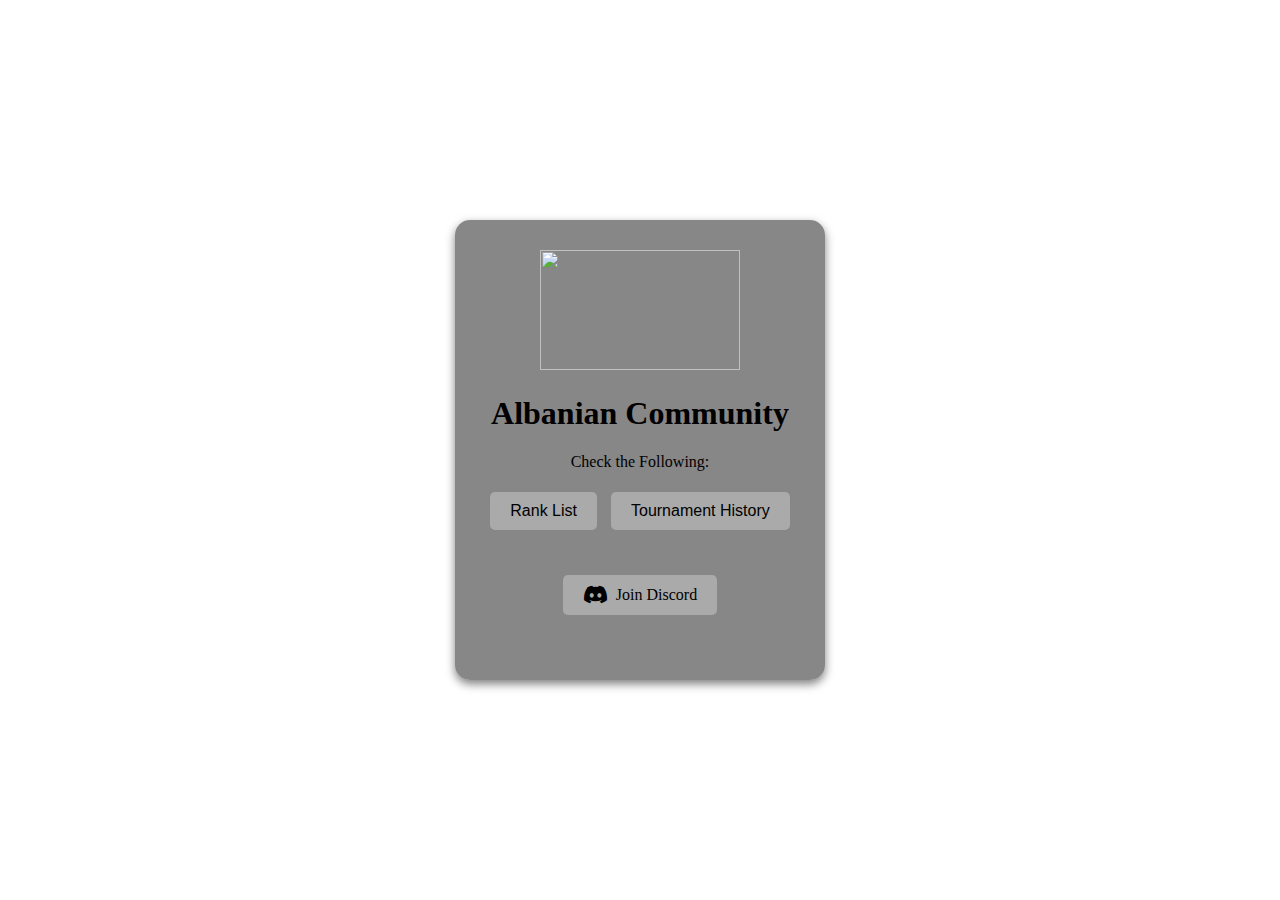
==== index.html @ 5568bb65 "Update index.html" ====
<!DOCTYPE html>
<html lang="en">
<head>
    <meta charset="UTF-8">
    <meta name="viewport" content="width=device-width, initial-scale=1.0">
    <title>Albanian Community</title>
    <link href="https://cdnjs.cloudflare.com/ajax/libs/font-awesome/6.0.0-beta3/css/all.min.css" rel="stylesheet">
    <style>
        body {
            margin: 0;
            height: 100vh;
            display: flex;
            justify-content: center;
            align-items: center;
            background: url('https://wallpapers.com/images/hd/cool-dark-desktop-wallpaper-et4fuqbdktu718tf.jpg') no-repeat center center fixed;
            background-size: cover;
            font-family: 'Press Start 2P';
        }

        .container {
            text-align: center;
            background-color: rgba(85, 84, 84, 0.7);
            padding: 30px 30px 60px; /* Extra padding at the bottom */
            border-radius: 15px;
            box-shadow: 0 4px 10px rgba(0, 0, 0, 0.5);
        }

        .box {
            margin: 20px 0;
        }

        button, .icon {
            background-color: #aaaaaa;
            color: rgb(0, 0, 0);
            border: none;
            border-radius: 5px;
            padding: 10px 20px;
            cursor: pointer;
            font-size: 16px;
            margin: 5px;
            transition: background-color 0.3s, transform 0.3s ease;
            display: inline-flex;
            align-items: center;
            justify-content: center;
            text-decoration: none;
        }

        button:hover, .icon:hover {
            background-color: #fcf9f9;
        }

        .icon {
            margin-top: 20px; /* Add spacing below the regular buttons */
        }

        .icon i {
            font-size: 20px;
            margin-right: 8px; /* Adds space between the icon and text */
        }

        /* Modal styles */
        .modal {
            display: none;
            position: fixed;
            top: 0;
            left: 0;
            width: 100%;
            height: 100%;
            background-color: rgba(0, 0, 0, 0.8);
            justify-content: center;
            align-items: center;
            z-index: 1000;
        }

        .modal img {
            max-width: 90%;
            max-height: 90%;
            border-radius: 10px;
            box-shadow: 0 4px 10px rgba(0, 0, 0, 0.5);
        }

        .modal .close {
            position: absolute;
            top: 20px;
            right: 30px;
            font-size: 30px;
            color: white;
            cursor: pointer;
        }
    </style>
</head>
<body>
    <div class="container">
        <img src="https://files.oaiusercontent.com/file-2ACiqH8Jg3gW6CGgxkFLKj?se=2024-11-25T18%3A52%3A52Z&sp=r&sv=2024-08-04&sr=b&rscc=max-age%3D604800%2C%20immutable%2C%20private&rscd=attachment%3B%20filename%3Df04cb58f-5235-46dd-b46e-93daaf718299.webp&sig=EOwrSNS%2BCh%2BJpvbWW8V3gw6wv274hEEzmlAypbE9lac%3D" 
        style="width:200px; height: 120px; cursor: pointer;" onclick="showModal()">
        <h1>Albanian Community</h1>
        <div class="box">
            <p>Check the Following:</p>
            <button onclick="Single()">Rank List</button>
            <button onclick="Double()">Tournament History</button>
        </div>

        <!-- Discord Button -->
        <a href="https://discord.gg/bN3XHBEU" class="icon" target="_blank">
            <i class="fab fa-discord"></i> Join Discord
        </a>
    </div>

    <!-- Modal -->
    <div class="modal" id="imageModal">
        <span class="close" onclick="hideModal()">&times;</span>
        <img src="https://files.oaiusercontent.com/file-2ACiqH8Jg3gW6CGgxkFLKj?se=2024-11-25T18%3A52%3A52Z&sp=r&sv=2024-08-04&sr=b&rscc=max-age%3D604800%2C%20immutable%2C%20private&rscd=attachment%3B%20filename%3Df04cb58f-5235-46dd-b46e-93daaf718299.webp&sig=EOwrSNS%2BCh%2BJpvbWW8V3gw6wv274hEEzmlAypbE9lac%3D">
    </div>

    <script>
        function showModal() {
            document.getElementById('imageModal').style.display = 'flex';
        }

        function hideModal() {
            document.getElementById('imageModal').style.display = 'none';
        }

        function Single(){
            window.location.href = "RankList.html";
        }

        function Double(){
            window.location.href = "tournament_history.html";
        }
    </script>
</body>
</html>
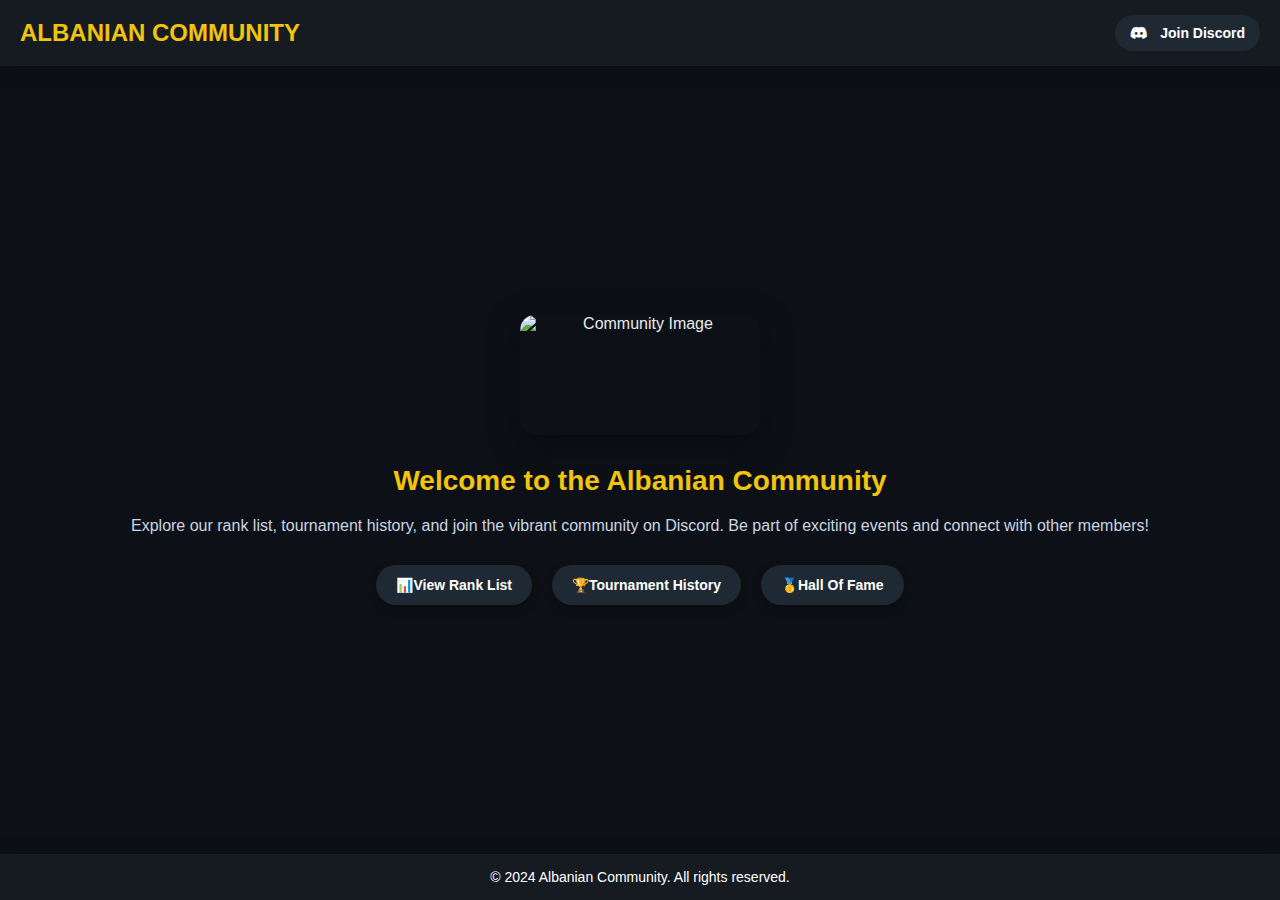
==== commit 9a4610ea: "Add files via upload" ====
--- a/index.html
+++ b/index.html
@@ -6,127 +6,190 @@
     <title>Albanian Community</title>
     <link href="https://cdnjs.cloudflare.com/ajax/libs/font-awesome/6.0.0-beta3/css/all.min.css" rel="stylesheet">
     <style>
-        body {
+        /* General Reset */
+        * {
             margin: 0;
-            height: 100vh;
-            display: flex;
-            justify-content: center;
-            align-items: center;
-            background: url('https://wallpapers.com/images/hd/cool-dark-desktop-wallpaper-et4fuqbdktu718tf.jpg') no-repeat center center fixed;
-            background-size: cover;
-            font-family: 'Press Start 2P';
+            padding: 0;
+            box-sizing: border-box;
         }
 
-        .container {
-            text-align: center;
-            background-color: rgba(85, 84, 84, 0.7);
-            padding: 30px 30px 60px; /* Extra padding at the bottom */
-            border-radius: 15px;
-            box-shadow: 0 4px 10px rgba(0, 0, 0, 0.5);
+        body {
+            font-family: 'Arial', sans-serif;
+            display: flex;
+            flex-direction: column;
+            min-height: 100vh;
+            background: #0d1117; /* Dark blue/black */
+            color: #eaeaea;
         }
 
-        .box {
-            margin: 20px 0;
+        /* Header Styling */
+        header {
+            display: flex;
+            justify-content: space-between;
+            align-items: center;
+            padding: 15px 20px;
+            background: #161b22; /* Very dark blue */
+            color: white;
+            box-shadow: 0 4px 15px rgba(0, 0, 0, 0.3);
         }
 
-        button, .icon {
-            background-color: #aaaaaa;
-            color: rgb(0, 0, 0);
-            border: none;
-            border-radius: 5px;
-            padding: 10px 20px;
-            cursor: pointer;
-            font-size: 16px;
-            margin: 5px;
-            transition: background-color 0.3s, transform 0.3s ease;
-            display: inline-flex;
+        header h1 {
+            font-size: 24px;
+            text-transform: uppercase;
+            color: #f1c40f; /* Yellow */
+        }
+
+        header nav {
+            display: flex;
+            gap: 15px;
+        }
+
+        nav a {
+            text-decoration: none;
+            color: white;
+            background: #1f2933; /* Slightly lighter dark blue */
+            padding: 10px 15px;
+            border-radius: 20px;
+            font-size: 14px;
+            font-weight: bold;
+            transition: all 0.3s ease;
+        }
+
+        nav a:hover {
+            background: #f1c40f; /* Yellow on hover */
+            color: #161b22;
+        }
+
+        nav a i {
+            margin-right: 8px;
+        }
+
+        /* Main Section Styling */
+        main {
+            display: flex;
+            flex-direction: column;
             align-items: center;
             justify-content: center;
-            text-decoration: none;
+            flex-grow: 1;
+            padding: 20px;
+            text-align: center;
         }
 
-        button:hover, .icon:hover {
-            background-color: #fcf9f9;
+        main img {
+            max-width: 80%;
+            height: auto;
+            border-radius: 15px;
+            box-shadow: 0 8px 30px rgba(0, 0, 0, 0.5);
+            margin-bottom: 30px;
         }
 
-        .icon {
-            margin-top: 20px; /* Add spacing below the regular buttons */
+        main h2 {
+            font-size: 28px;
+            margin-bottom: 15px;
+            color: #f1c40f; /* Yellow */
         }
 
-        .icon i {
-            font-size: 20px;
-            margin-right: 8px; /* Adds space between the icon and text */
+        main p {
+            font-size: 16px;
+            margin-bottom: 25px;
+            line-height: 1.8;
+            color: #cbd5e1; /* Soft gray text */
         }
 
-        /* Modal styles */
-        .modal {
-            display: none;
-            position: fixed;
-            top: 0;
-            left: 0;
-            width: 100%;
-            height: 100%;
-            background-color: rgba(0, 0, 0, 0.8);
-            justify-content: center;
-            align-items: center;
-            z-index: 1000;
+        main .cta-buttons {
+            display: flex;
+            gap: 20px;
         }
 
-        .modal img {
-            max-width: 90%;
-            max-height: 90%;
-            border-radius: 10px;
-            box-shadow: 0 4px 10px rgba(0, 0, 0, 0.5);
+        main .cta-buttons button {
+            padding: 12px 20px;
+            font-size: 14px;
+            font-weight: bold;
+            background: #1f2933; /* Button dark blue */
+            color: white;
+            border: none;
+            border-radius: 20px;
+            cursor: pointer;
+            box-shadow: 0 4px 10px rgba(0, 0, 0, 0.3);
+            transition: all 0.3s ease;
         }
 
-        .modal .close {
-            position: absolute;
-            top: 20px;
-            right: 30px;
-            font-size: 30px;
+        main .cta-buttons button:hover {
+            background: #f1c40f; /* Yellow on hover */
+            color: #161b22;
+        }
+
+        /* Footer Section */
+        footer {
+            text-align: center;
+            padding: 15px;
+            background: #161b22;
             color: white;
-            cursor: pointer;
+            font-size: 14px;
+            box-shadow: 0 -4px 15px rgba(0, 0, 0, 0.3);
+        }
+
+        /* Responsive Design */
+        @media (max-width: 768px) {
+            header h1 {
+                font-size: 20px;
+            }
+
+            nav a {
+                font-size: 12px;
+                padding: 8px 12px;
+            }
+
+            main h2 {
+                font-size: 22px;
+            }
+
+            main p {
+                font-size: 14px;
+            }
         }
     </style>
 </head>
 <body>
-    <div class="container">
-        <img src="https://files.oaiusercontent.com/file-2ACiqH8Jg3gW6CGgxkFLKj?se=2024-11-25T18%3A52%3A52Z&sp=r&sv=2024-08-04&sr=b&rscc=max-age%3D604800%2C%20immutable%2C%20private&rscd=attachment%3B%20filename%3Df04cb58f-5235-46dd-b46e-93daaf718299.webp&sig=EOwrSNS%2BCh%2BJpvbWW8V3gw6wv274hEEzmlAypbE9lac%3D" 
-        style="width:200px; height: 120px; cursor: pointer;" onclick="showModal()">
+    <header>
         <h1>Albanian Community</h1>
-        <div class="box">
-            <p>Check the Following:</p>
-            <button onclick="Single()">Rank List</button>
-            <button onclick="Double()">Tournament History</button>
+        <nav>
+            <a href="https://discord.gg/bN3XHBEU" target="_blank">
+                <i class="fab fa-discord"></i> Join Discord
+            </a>
+        </nav>
+    </header>
+
+    <main>
+        <img src="https://cdn.discordapp.com/attachments/930890467686621280/1312832590717128755/file-2ACiqH8Jg3gW6CGgxkFLKj.png?ex=674dee20&is=674c9ca0&hm=9ac823bd56d039a4501267349707a009eca03a6071942b7cddc59afbf8d0f799&"
+        style="height:120px ; width: 240px;" alt="Community Image">
+        <h2>Welcome to the Albanian Community</h2>
+        <p>
+            Explore our rank list, tournament history, and join the vibrant community on Discord. 
+            Be part of exciting events and connect with other members!
+        </p>
+        <div class="cta-buttons">
+            <button onclick="Single()">📊View Rank List</button>
+            <button onclick="Double()">🏆Tournament History</button>
+            <button onclick="Triple()">🥇Hall Of Fame</button>
         </div>
+    </main>
 
-        <!-- Discord Button -->
-        <a href="https://discord.gg/bN3XHBEU" class="icon" target="_blank">
-            <i class="fab fa-discord"></i> Join Discord
-        </a>
-    </div>
-
-    <!-- Modal -->
-    <div class="modal" id="imageModal">
-        <span class="close" onclick="hideModal()">&times;</span>
-        <img src="https://files.oaiusercontent.com/file-2ACiqH8Jg3gW6CGgxkFLKj?se=2024-11-25T18%3A52%3A52Z&sp=r&sv=2024-08-04&sr=b&rscc=max-age%3D604800%2C%20immutable%2C%20private&rscd=attachment%3B%20filename%3Df04cb58f-5235-46dd-b46e-93daaf718299.webp&sig=EOwrSNS%2BCh%2BJpvbWW8V3gw6wv274hEEzmlAypbE9lac%3D">
-    </div>
+    <footer>
+        © 2024 Albanian Community. All rights reserved.
+    </footer>
 
     <script>
-        function showModal() {
-            document.getElementById('imageModal').style.display = 'flex';
-        }
-
-        function hideModal() {
-            document.getElementById('imageModal').style.display = 'none';
-        }
-
-        function Single(){
+        function Single() {
             window.location.href = "RankList.html";
         }
 
-        function Double(){
+        function Double() {
             window.location.href = "tournament_history.html";
+        }
+
+        function Triple() {
+            window.location.href = "Fame.html";
         }
     </script>
 </body>
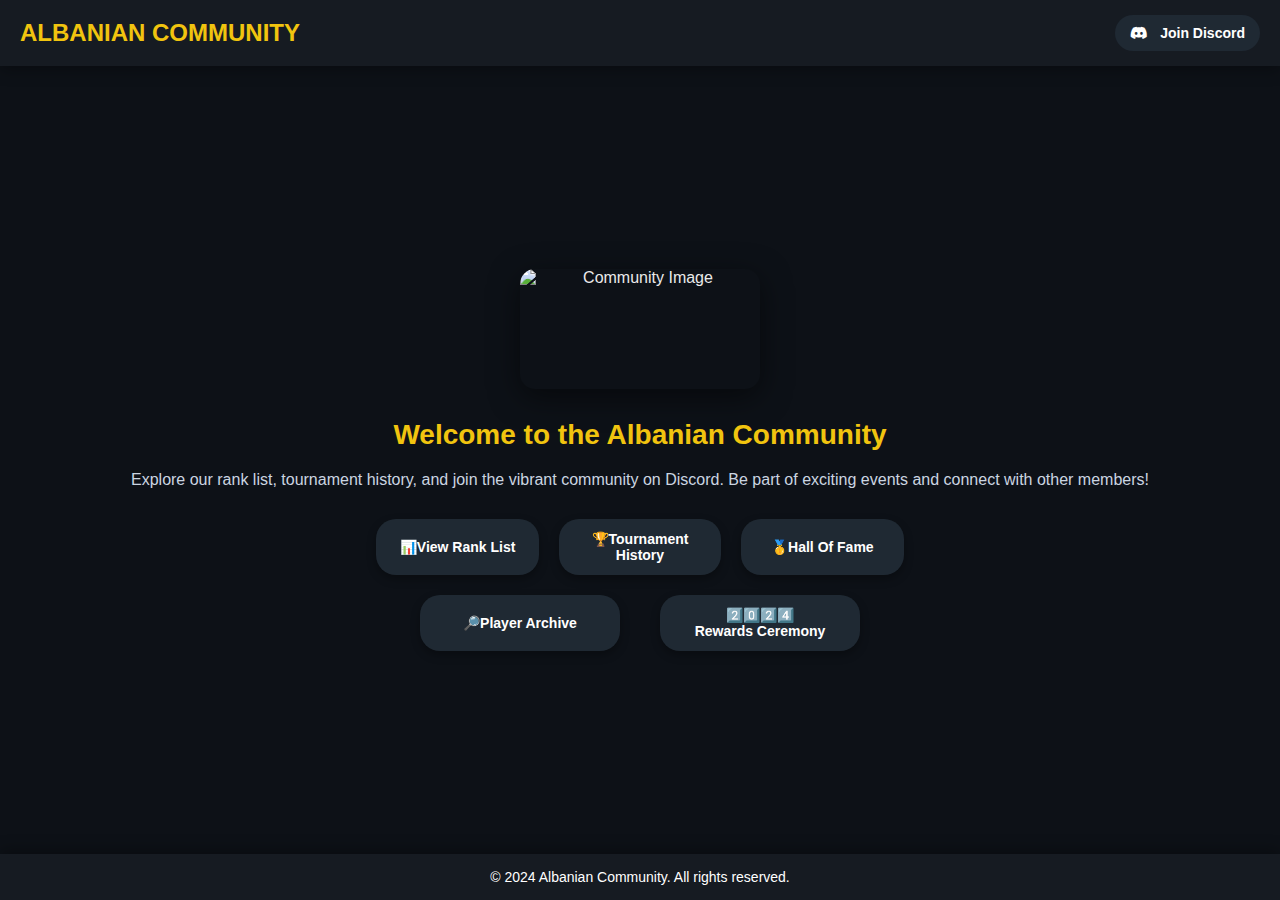
==== commit b2bcd839: "Add files via upload" ====
--- a/index.html
+++ b/index.html
@@ -98,10 +98,24 @@
 
         main .cta-buttons {
             display: flex;
+            flex-direction: column;
             gap: 20px;
         }
 
-        main .cta-buttons button {
+        .cta-row {
+            display: flex;
+            justify-content: space-between;
+            gap: 20px;
+        }
+
+        .cta-row-center {
+            justify-content: center;
+            gap: 40px;
+        }
+
+        .cta-buttons button {
+            flex: 1;
+            max-width: 200px;
             padding: 12px 20px;
             font-size: 14px;
             font-weight: bold;
@@ -114,7 +128,7 @@
             transition: all 0.3s ease;
         }
 
-        main .cta-buttons button:hover {
+        .cta-buttons button:hover {
             background: #f1c40f; /* Yellow on hover */
             color: #161b22;
         }
@@ -161,17 +175,22 @@
     </header>
 
     <main>
-        <img src="https://cdn.discordapp.com/attachments/930890467686621280/1312832590717128755/file-2ACiqH8Jg3gW6CGgxkFLKj.png?ex=674dee20&is=674c9ca0&hm=9ac823bd56d039a4501267349707a009eca03a6071942b7cddc59afbf8d0f799&"
-        style="height:120px ; width: 240px;" alt="Community Image">
+        <img src="https://i.imgur.com/7Na0ORv.png" style="height:120px; width:240px;" alt="Community Image">
         <h2>Welcome to the Albanian Community</h2>
         <p>
             Explore our rank list, tournament history, and join the vibrant community on Discord. 
             Be part of exciting events and connect with other members!
         </p>
         <div class="cta-buttons">
-            <button onclick="Single()">📊View Rank List</button>
-            <button onclick="Double()">🏆Tournament History</button>
-            <button onclick="Triple()">🥇Hall Of Fame</button>
+            <div class="cta-row">
+                <button onclick="Single()">📊View Rank List</button>
+                <button onclick="Double()">🏆Tournament History</button>
+                <button onclick="Triple()">🥇Hall Of Fame</button>
+            </div>
+            <div class="cta-row cta-row-center">
+                <button onclick="Quad()">🔎Player Archive</button>
+                <button onclick="Five()">2️⃣0️⃣2️⃣4️⃣<br>Rewards Ceremony</button>
+            </div>
         </div>
     </main>
 
@@ -191,6 +210,14 @@
         function Triple() {
             window.location.href = "Fame.html";
         }
+
+        function Quad() {
+            window.location.href = "PlayerArchive.html";
+        }
+
+        function Five() {
+            window.location.href = "RewardsCeremony.html";
+        }
     </script>
 </body>
 </html>
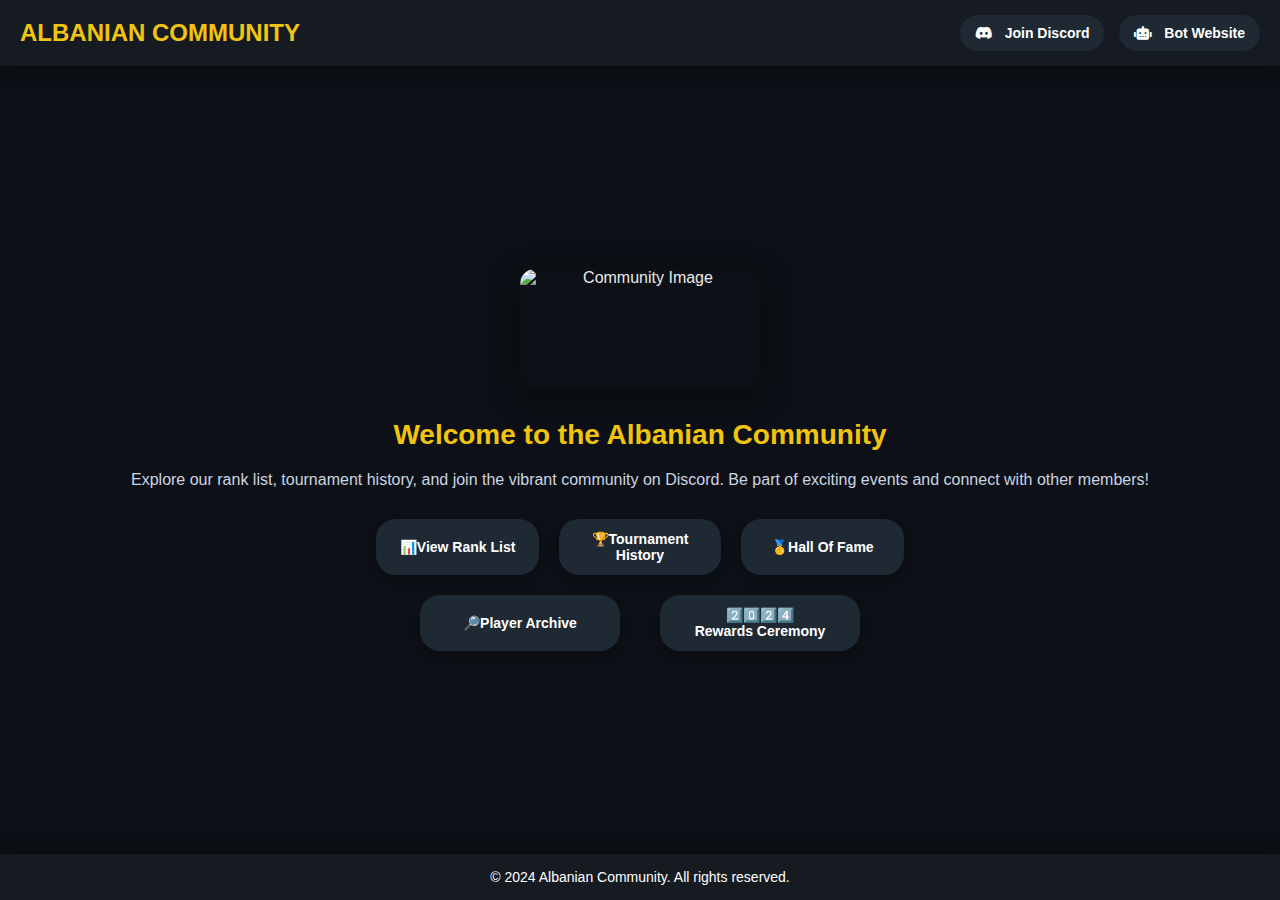
==== commit 6bef66a3: "Update index.html" ====
--- a/index.html
+++ b/index.html
@@ -170,6 +170,10 @@
         <nav>
             <a href="https://discord.gg/bN3XHBEU" target="_blank">
                 <i class="fab fa-discord"></i> Join Discord
+            </a>
+            <!-- New Button for Bot Website -->
+            <a href="bot.html" target="_blank">
+                <i class="fas fa-robot"></i> Bot Website
             </a>
         </nav>
     </header>
